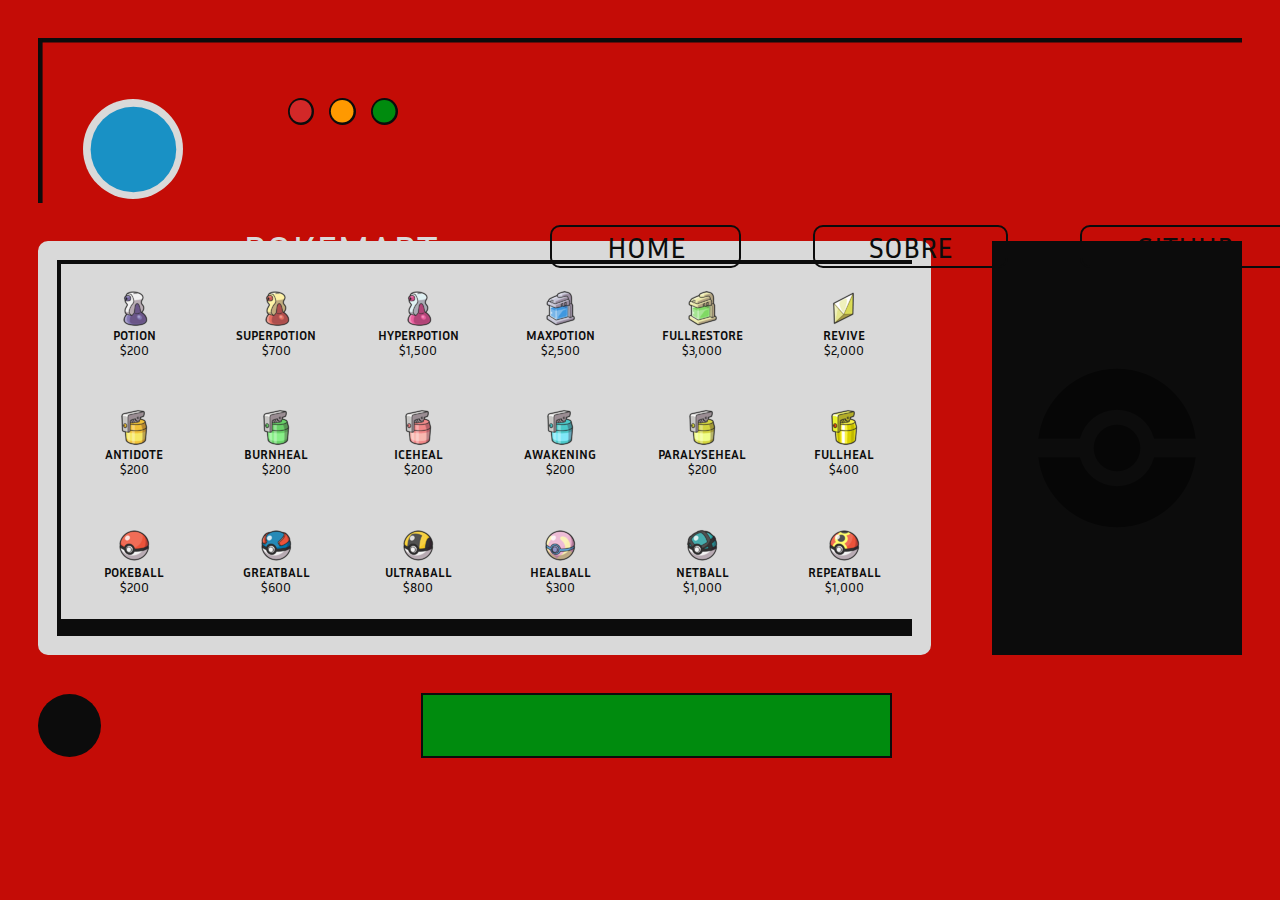
==== index.html @ ef693b1f "Add files via upload" ====
<!DOCTYPE html>
<html lang="pt-br">
<head>
    <meta charset="UTF-8">
    <meta http-equiv="X-UA-Compatible" content="IE=edge">
    <meta name="viewport" content="width=device-width, initial-scale=1.0">
    <title>PokeMart</title>
    <link rel="stylesheet" href="styles.css">
    <link rel="stylesheet" href="itens.css">
    <link rel="stylesheet" href="about.html">
</head>
<body class="corpo">
    <script src="pokebola.js"></script>
    <header>
        <section class="pokedex">
        <img class="pokedex__linha" src="assets/linha.svg">
        <div class="pokedex__bolinhas">
        <img class="pokedex__bola" src="assets/bola-azul.svg">
        <img class="pokedex__bolinha-vermelha" src="assets/bolinha-vermelha.svg">
        <img class="pokedex__bolinha-amarela" src="assets/bolinha-amarela.svg">
        <img class="pokedex__bolinha-verde" src="assets/bolinha-verde.svg">
        </div>
        </section>
        <section class="cabeca">
            <h1 class="titulo">POKEMART</h1>
            <div class="links">
            <a class="home" href="index.html">HOME</a>
            <a class="sobre" href="about.html">SOBRE</a>
            <a class="github" href="https://github.com/ismandrade">GITHUB</a>
            </div>
        </section>
    </header>
    <main class="principal">
        <section class="principal__sessao__1">
        <p class="item__1">
            <img src="assets/itens/potion.svg"><a class="item__link" href="index.html"><strong>POTION</strong><br>$200</a></p>
        <p class="item__2">
            <img src="assets/itens/super-potion.svg"><a class="item__link" href="index.html"><strong>SUPERPOTION</strong><br>$700</a></p>
            <p class="item__3">
                <img src="assets/itens/hyper-potion.svg"><a class="item__link" href="index.html"><strong>HYPERPOTION</strong><br>$1,500</a></p>
            <p class="item__4">
                <img src="assets/itens/max-potion.svg"><a class="item__link" href="index.html"><strong>MAXPOTION</strong><br>$2,500</a></p>
            <p class="item__5">
                <img src="assets/itens/full-restore.svg"><a class="item__link" href="index.html"><strong>FULLRESTORE</strong><br>$3,000</a></p>
            <p class="item__6">
                <img src="assets/itens/revive.svg"><a class="item__link" href="index.html"><strong>REVIVE</strong><br>$2,000</a></p>

            <p class="item__7">
                <img src="assets/itens/antidote.svg"><a class="item__link" href="index.html"><strong>ANTIDOTE</strong><br>$200</a></p>
            <p class="item__8">
                <img src="assets/itens/burnheal.svg"><a class="item__link" href="index.html"><strong>BURNHEAL</strong><br>$200</a></p>
                <p class="item__9">
                    <img src="assets/itens/iceheal.svg"><a class="item__link" href="index.html"><strong>ICEHEAL</strong><br>$200</a></p>
                <p class="item__10">
                    <img src="assets/itens/awakening.svg"><a class="item__link" href="index.html"><strong>AWAKENING</strong><br>$200</a></p>
                <p class="item__11">
                    <img src="assets/itens/paralyseheal.svg"><a class="item__link" href="index.html"><strong>PARALYSEHEAL</strong><br>$200</a></p>
                <p class="item__12">
                    <img src="assets/itens/fullheal.svg"><a class="item__link" href="index.html"><strong>FULLHEAL</strong><br>$400</a></p>

                <p class="item__13">
                    <img src="assets/itens/pokeball.svg"><a class="item__link" href="index.html"><strong>POKEBALL</strong><br>$200</a></p>
                <p class="item__14">
                    <img src="assets/itens/greatball.svg"><a class="item__link" href="index.html"><strong>GREATBALL</strong><br>$600</a></p>
                    <p class="item__15">
                        <img src="assets/itens/ultraball.svg"><a class="item__link" href="index.html"><strong>ULTRABALL</strong><br>$800</a></p>
                    <p class="item__16">
                        <img src="assets/itens/healball.svg"><a class="item__link" href="index.html"><strong>HEALBALL</strong><br>$300</a></p>
                    <p class="item__17">
                        <img src="assets/itens/netball.svg"><a class="item__link" href="index.html"><strong>NETBALL</strong><br>$1,000</a></p>
                    <p class="item__18">
                        <img src="assets/itens/repeatball.svg"><a class="item__link" href="index.html"><strong>REPEATBALL</strong><br>$1,000</a></p>
                        </section>
            <section class="principal__sessao__2">
            <img class="principal__sessao__2__bola" src="assets/pokebola.svg">
            </section>
    </main>
    <footer class="rodape">
        <img src="assets/bola-preta.svg">
        <img src="assets/visor.svg">
    </footer>
</body>
</html>
---- styles.css ----
@import url('https://fonts.googleapis.com/css2?family=Inria+Sans&display=swap');

:root {
    --cor-primaria: #D9D9D9;
    --cor-secundaria: #0C0C0C;
    --cor-terciaria: #D22828;
    --cor-quartenaria: #FF9900;
    --cor-quinaria: #1E9E1B;
    --background: #C40C06;

    --fonte-primaria: 'Inria Sans', sans-serif;
}

* {
    margin: 0;
    padding: 0;
}

.corpo {
    background-color: var(--background);
}

.pokedex {
    margin: 3%;
}

.pokedex__linha {
    display: flex;
    position: relative;
    z-index: 1;
    width: 100%;
}

.pokedex__bola {
    width: 85%;
}

.pokedex__bolinhas {
    display: flex;
    justify-content: flex-start;
    position: absolute; 
    z-index: 2;
    top: 1%;
    padding: 7% 3.5%;
    gap: 2%;
}

.pokedex__bolinha-vermelha {
    position: absolute;
    top: 32%;
    left: 120%;
    width: 13%;
}

.pokedex__bolinha-amarela {
    position: absolute;
    top: 32%;
    left: 140%;
    width: 13%;
}

.pokedex__bolinha-verde {
    position: absolute;
    top: 32%;
    left: 160%;
    width: 13%;
}

.titulo {
    position: absolute;
    top: 25%;
    left: 19%;
    font-family: var(--fonte-primaria);
    font-weight: 400;
    font-size: 2.5rem;
    color: var(--cor-primaria);
}

.links {
    display: flex;
    position: absolute;
    top: 25%;
    left: 43%;
    gap: 26.5%;
    font-family: var(--fonte-primaria);
    font-weight: 400;
    font-size: 1.79rem;
    color: var(--cor-secundaria);
}

.home {
    z-index: 3;
    border: 2px solid var(--cor-secundaria);
    border-radius: 10px;
    padding: 1% 20%;
    text-decoration: none;
    color: var(--cor-secundaria);
}

.home:hover{
    background-color: var(--cor-terciaria);
}

.sobre {
    z-index: 3;
    border: 2px solid var(--cor-secundaria);
    border-radius: 10px;
    padding: 1% 20%;
    text-decoration: none;
    color: var(--cor-secundaria);
}

.sobre:hover {
    background-color: var(--cor-quartenaria);
}

.github {
    z-index: 3;
    border: 2px solid var(--cor-secundaria);
    border-radius: 10px;
    padding: 1% 20%;
    text-decoration: none;
    color: var(--cor-secundaria);
}

.github:hover {
    background-color: var(--cor-quinaria);
}

.principal {
    display: flex;
    position: relative;
    justify-content: center;
    gap: 5%;
    margin: 3%;
    height: 100%;
}

.principal__sessao__1 {
    position: relative;
    z-index: 1;
    border: 19px solid var(--cor-primaria);
    background-color: var(--cor-secundaria);
    border-radius: 10px;
    width: 100%;
}

.principal__sessao__2 {
    position: relative;
    z-index: 1;
    border: 1% solid var(--cor-secundaria);
    background-color: var(--cor-secundaria);
    width: 25%;
    padding: 6.8% 0% 6.8% 0%;
    height: auto;
}

.principal__sessao__2__bola {
    display: flex;
    justify-content: center;
    align-items: center;
  }

.rodape {
    display: flex;
    gap: 25%;
    margin: 3%;
    width: 100%;
}

.principal__sessao__1__about {
    border: 19px solid var(--cor-primaria);
    width: 90%;
    background-color: var(--cor-secundaria);
    border-radius: 10px;
    color: var(--cor-primaria);
}

.about__titulo {
    position: absolute;
    z-index: 2;
    margin-top: 2.2%;
    margin-right: 30%;
    padding: 0% 5%;
    color: var(--cor-primaria);
    font-family: var(--fonte-primaria);
    font-weight: 400;
    font-size: 1.79rem;
    text-align: center;
}

.about__texto {
    position: absolute;
    z-index: 3;
    color: var(--cor-primaria);
    font-family: var(--fonte-primaria);
    font-weight: 400;
    font-size: 1.3rem;
    text-align: justify;
    padding: 7% 7% 0% 7%;
    margin-right: 30%;
}

.slogan {
    position: absolute;
    z-index: 2;
    color: var(--cor-primaria);
    font-family: var(--fonte-primaria);
    font-weight: 400;
    font-size: 1.40rem;
    text-align: center;
    padding: 25.5% 5% 0% 5%;
    margin-right: 30%;
}
---- itens.css ----
:root {
    --cor-primaria: #D9D9D9;
    --cor-secundaria: #0C0C0C;
    --cor-terciaria: #D22828;
    --cor-quartenaria: #FF9900;
    --cor-quinaria: #1E9E1B;
    --background: #C40C06;

    --margem-esquerda-1: 0.46%;
    --margem-esquerda-2: 17.07%;
    --margem-esquerda-3: 33.68%;
    --margem-esquerda-4: 50.29%;
    --margem-esquerda-5: 66.9%;
    --margem-esquerda-6: 83.51%;

    --margem-top-1: 0.5%;
    --margem-top-2: 14.35%;
    --margem-top-3: 28.2%;

    --fonte-primaria: 'Inria Sans', sans-serif;
    --tamanho-um: 1.45rem 4.15rem;
    --tamanho-dois: 0.68rem;
}

.item__1 {
    display: flex;
    flex-direction: column;
    position: absolute;
    justify-content: center;
    align-items: center;
    z-index: 2;
    border: 1px solid var(--cor-primaria);
    background-color: var(--cor-primaria);
    margin-top: var(--margem-top-1);
    margin-left: var(--margem-esquerda-1);
    padding: var(--tamanho-um);
    width: var(--tamanho-dois);
}

.item__2 {
    display: flex;
    flex-direction: column;
    position: absolute;
    justify-content: center;
    align-items: center;
    z-index: 2;
    border: 1px solid var(--cor-primaria);
    background-color: var(--cor-primaria);
    margin-top: var(--margem-top-1);
    margin-left: var(--margem-esquerda-2);
    padding: var(--tamanho-um);
    width: var(--tamanho-dois);
}

.item__3 {
    display: flex;
    flex-direction: column;
    position: absolute;
    justify-content: center;
    align-items: center;
    z-index: 2;
    border: 1px solid var(--cor-primaria);
    background-color: var(--cor-primaria);
    margin-top: var(--margem-top-1);
    margin-left: var(--margem-esquerda-3);
    padding: var(--tamanho-um);
    width: var(--tamanho-dois);
}

.item__4 {
    display: flex;
    flex-direction: column;
    position: absolute;
    justify-content: center;
    align-items: center;
    z-index: 2;
    border: 1px solid var(--cor-primaria);
    background-color: var(--cor-primaria);
    margin-top: var(--margem-top-1);
    margin-left: var(--margem-esquerda-4);
    padding: var(--tamanho-um);
    width: var(--tamanho-dois);
}

.item__5 {
    display: flex;
    flex-direction: column;
    position: absolute;
    justify-content: center;
    align-items: center;
    z-index: 2;
    border: 1px solid var(--cor-primaria);
    background-color: var(--cor-primaria);
    margin-top: var(--margem-top-1);
    margin-left: var(--margem-esquerda-5);
    padding: var(--tamanho-um);
    width: var(--tamanho-dois);
}

.item__6 {
    display: flex;
    flex-direction: column;
    position: absolute;
    justify-content: center;
    align-items: center;
    z-index: 2;
    border: 1px solid var(--cor-primaria);
    background-color: var(--cor-primaria);
    margin-top: var(--margem-top-1);
    margin-left: var(--margem-esquerda-6);
    padding: var(--tamanho-um);
    width: var(--tamanho-dois);
}

.item__7 {
    display: flex;
    flex-direction: column;
    position: absolute;
    justify-content: center;
    align-items: center;
    z-index: 2;
    border: 1px solid var(--cor-primaria);
    background-color: var(--cor-primaria);
    margin-top: var(--margem-top-2);
    margin-left: var(--margem-esquerda-1);
    padding: var(--tamanho-um);
    width: var(--tamanho-dois);
}

.item__8 {
    display: flex;
    flex-direction: column;
    position: absolute;
    justify-content: center;
    align-items: center;
    z-index: 2;
    border: 1px solid var(--cor-primaria);
    background-color: var(--cor-primaria);
    margin-top: var(--margem-top-2);
    margin-left: var(--margem-esquerda-2);
    padding: var(--tamanho-um);
    width: var(--tamanho-dois);
}

.item__9 {
    display: flex;
    flex-direction: column;
    position: absolute;
    justify-content: center;
    align-items: center;
    z-index: 2;
    border: 1px solid var(--cor-primaria);
    background-color: var(--cor-primaria);
    margin-top: var(--margem-top-2);
    margin-left: var(--margem-esquerda-3);
    padding: var(--tamanho-um);
    width: var(--tamanho-dois);
}

.item__10 {
    display: flex;
    flex-direction: column;
    position: absolute;
    justify-content: center;
    align-items: center;
    z-index: 2;
    border: 1px solid var(--cor-primaria);
    background-color: var(--cor-primaria);
    margin-top: var(--margem-top-2);
    margin-left: var(--margem-esquerda-4);
    padding: var(--tamanho-um);
    width: var(--tamanho-dois);
}

.item__11 {
    display: flex;
    flex-direction: column;
    position: absolute;
    justify-content: center;
    align-items: center;
    z-index: 2;
    border: 1px solid var(--cor-primaria);
    background-color: var(--cor-primaria);
    margin-top: var(--margem-top-2);
    margin-left: var(--margem-esquerda-5);
    padding: var(--tamanho-um);
    width: var(--tamanho-dois);
}

.item__12 {
    display: flex;
    flex-direction: column;
    position: absolute;
    justify-content: center;
    align-items: center;
    z-index: 2;
    border: 1px solid var(--cor-primaria);
    background-color: var(--cor-primaria);
    margin-top: var(--margem-top-2);
    margin-left: var(--margem-esquerda-6);
    padding: var(--tamanho-um);
    width: var(--tamanho-dois);
}

.item__13 {
    display: flex;
    flex-direction: column;
    position: absolute;
    justify-content: center;
    align-items: center;
    z-index: 2;
    border: 1px solid var(--cor-primaria);
    background-color: var(--cor-primaria);
    margin-top: var(--margem-top-3);
    margin-left: var(--margem-esquerda-1);
    padding: var(--tamanho-um);
    width: var(--tamanho-dois);
}

.item__14 {
    display: flex;
    flex-direction: column;
    position: absolute;
    justify-content: center;
    align-items: center;
    z-index: 2;
    border: 1px solid var(--cor-primaria);
    background-color: var(--cor-primaria);
    margin-top: var(--margem-top-3);
    margin-left: var(--margem-esquerda-2);
    padding: var(--tamanho-um);
    width: var(--tamanho-dois);
}

.item__15 {
    display: flex;
    flex-direction: column;
    position: absolute;
    justify-content: center;
    align-items: center;
    z-index: 2;
    border: 1px solid var(--cor-primaria);
    background-color: var(--cor-primaria);
    margin-top: var(--margem-top-3);
    margin-left: var(--margem-esquerda-3);
    padding: var(--tamanho-um);
    width: var(--tamanho-dois);
}

.item__16 {
    display: flex;
    flex-direction: column;
    position: absolute;
    justify-content: center;
    align-items: center;
    z-index: 2;
    border: 1px solid var(--cor-primaria);
    background-color: var(--cor-primaria);
    margin-top: var(--margem-top-3);
    margin-left: var(--margem-esquerda-4);
    padding: var(--tamanho-um);
    width: var(--tamanho-dois);
}

.item__17 {
    display: flex;
    flex-direction: column;
    position: absolute;
    justify-content: center;
    align-items: center;
    z-index: 2;
    border: 1px solid var(--cor-primaria);
    background-color: var(--cor-primaria);
    margin-top: var(--margem-top-3);
    margin-left: var(--margem-esquerda-5);
    padding: var(--tamanho-um);
    width: var(--tamanho-dois);
}

.item__18 {
    display: flex;
    flex-direction: column;
    position: absolute;
    justify-content: center;
    align-items: center;
    z-index: 2;
    border: 1px solid var(--cor-primaria);
    background-color: var(--cor-primaria);
    margin-top: var(--margem-top-3);
    margin-left: var(--margem-esquerda-6);
    padding: var(--tamanho-um);
    width: var(--tamanho-dois);
}

.item__link {
    text-decoration: none;
    color: var(--cor-secundaria);
    font-family: var(--fonte-primaria);
    text-align: center;
    font-weight: 400;
    font-size: 0.8rem;
}

.item__1:hover {
    border: 1px solid var(--cor-quinaria);
    background-color: var(--cor-quinaria);
}

.item__1:hover {
    border: 1px solid var(--cor-quinaria);
    background-color: var(--cor-quinaria);
}

.item__2:hover {
    border: 1px solid var(--cor-quinaria);
    background-color: var(--cor-quinaria);
}

.item__3:hover {
    border: 1px solid var(--cor-quinaria);
    background-color: var(--cor-quinaria);
}

.item__4:hover {
    border: 1px solid var(--cor-quinaria);
    background-color: var(--cor-quinaria);
}

.item__5:hover {
    border: 1px solid var(--cor-quinaria);
    background-color: var(--cor-quinaria);
}

.item__6:hover {
    border: 1px solid var(--cor-quinaria);
    background-color: var(--cor-quinaria);
}

.item__7:hover {
    border: 1px solid var(--cor-quinaria);
    background-color: var(--cor-quinaria);
}

.item__8:hover {
    border: 1px solid var(--cor-quinaria);
    background-color: var(--cor-quinaria);
}

.item__9:hover {
    border: 1px solid var(--cor-quinaria);
    background-color: var(--cor-quinaria);
}

.item__10:hover {
    border: 1px solid var(--cor-quinaria);
    background-color: var(--cor-quinaria);
}

.item__11:hover {
    border: 1px solid var(--cor-quinaria);
    background-color: var(--cor-quinaria);
}

.item__12:hover {
    border: 1px solid var(--cor-quinaria);
    background-color: var(--cor-quinaria);
}

.item__13:hover {
    border: 1px solid var(--cor-quinaria);
    background-color: var(--cor-quinaria);
}
.item__14:hover {
    border: 1px solid var(--cor-quinaria);
    background-color: var(--cor-quinaria);
}

.item__15:hover {
    border: 1px solid var(--cor-quinaria);
    background-color: var(--cor-quinaria);
}

.item__16:hover {
    border: 1px solid var(--cor-quinaria);
    background-color: var(--cor-quinaria);
}

.item__17:hover {
    border: 1px solid var(--cor-quinaria);
    background-color: var(--cor-quinaria);
}
.item__18:hover {
    border: 1px solid var(--cor-quinaria);
    background-color: var(--cor-quinaria);
}
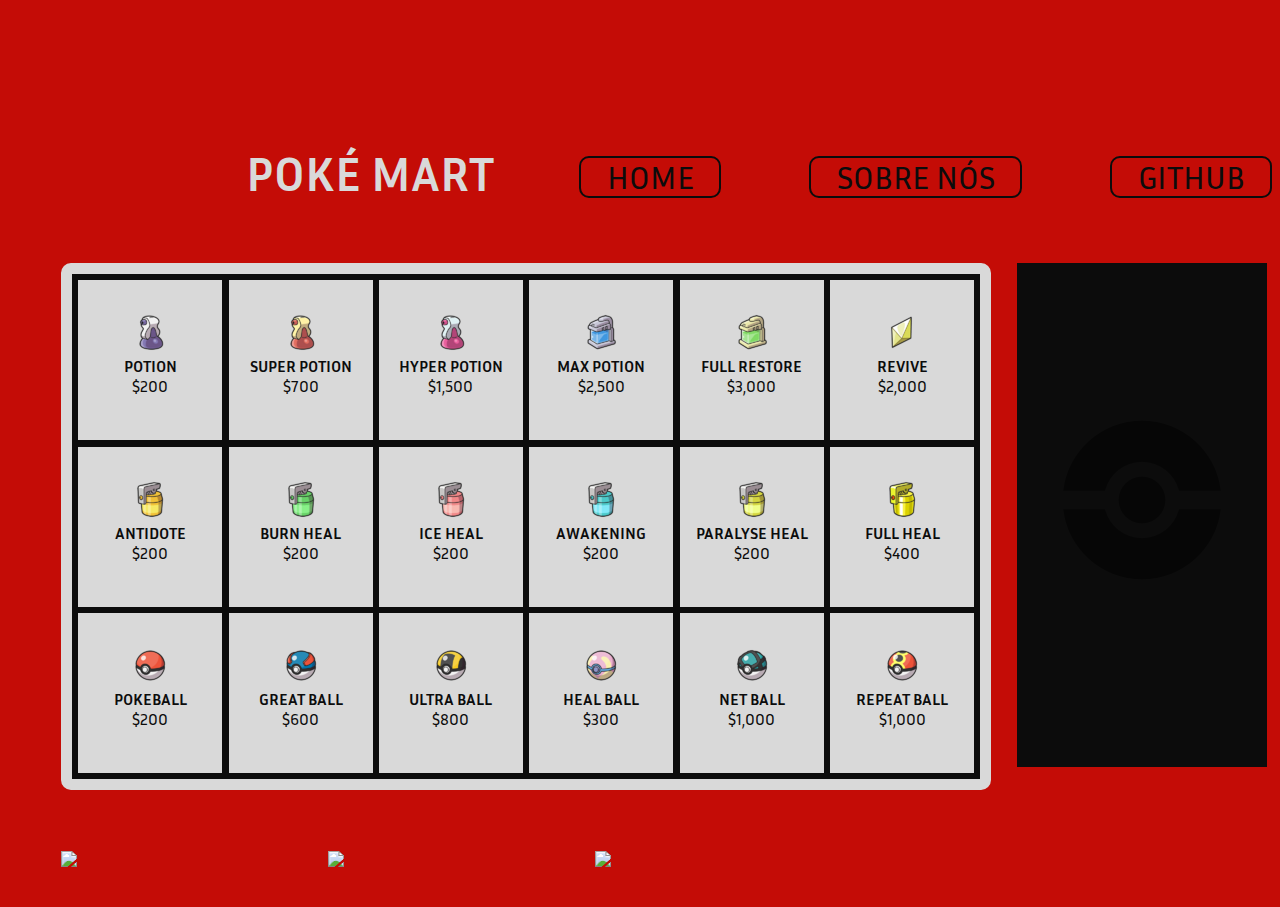
==== commit 97f9f0a1: "Atualização do código" ====
--- a/index.html
+++ b/index.html
@@ -1,83 +1,81 @@
 <!DOCTYPE html>
-<html lang="pt-br">
+<html lang="en">
 <head>
     <meta charset="UTF-8">
-    <meta http-equiv="X-UA-Compatible" content="IE=edge">
     <meta name="viewport" content="width=device-width, initial-scale=1.0">
     <title>PokeMart</title>
     <link rel="stylesheet" href="styles.css">
     <link rel="stylesheet" href="itens.css">
-    <link rel="stylesheet" href="about.html">
+    <script hrel="about.html"></script>
 </head>
-<body class="corpo">
-    <script src="pokebola.js"></script>
-    <header>
-        <section class="pokedex">
-        <img class="pokedex__linha" src="assets/linha.svg">
-        <div class="pokedex__bolinhas">
-        <img class="pokedex__bola" src="assets/bola-azul.svg">
-        <img class="pokedex__bolinha-vermelha" src="assets/bolinha-vermelha.svg">
-        <img class="pokedex__bolinha-amarela" src="assets/bolinha-amarela.svg">
-        <img class="pokedex__bolinha-verde" src="assets/bolinha-verde.svg">
+<body>
+    <header class="pokedex__header">
+        <h1 class="pokedex__header__titulo">POKÉ MART</h1>
+        <div class="pokedex__header__links">
+        <a class="pokedex__header__links__link link__um" href="index.html">HOME</a>
+        <a class="pokedex__header__links__link link__dois" href="about.html">SOBRE NÓS</a>
+        <a class="pokedex__header__links__link link__tres" href="https://github.com/ismandrade">GITHUB</a>
         </div>
-        </section>
-        <section class="cabeca">
-            <h1 class="titulo">POKEMART</h1>
-            <div class="links">
-            <a class="home" href="index.html">HOME</a>
-            <a class="sobre" href="about.html">SOBRE</a>
-            <a class="github" href="https://github.com/ismandrade">GITHUB</a>
+    </header>
+    <main class="principal">
+        <section class="principal__visor">
+            <section class="principal__visor__itens">
+                <div class="principal__visor__itens__um">
+                    <p class="item">
+                    <img src="assets/itens/potion.svg"><a class="item__link" href="index.html"><br><strong>POTION</strong><br>$200</a></p>
+                    <p class="item">
+                    <img src="assets/itens/super-potion.svg"><a class="item__link" href="index.html"><br><strong>SUPER POTION</strong><br>$700</a></p>
+                    <p class="item">
+                    <img src="assets/itens/hyper-potion.svg"><a class="item__link" href="index.html"><br><strong>HYPER POTION</strong><br>$1,500</a></p>
+                    <p class="item">
+                    <img src="assets/itens/max-potion.svg"><a class="item__link" href="index.html"><br><strong>MAX POTION</strong><br>$2,500</a></p>
+                    <p class="item">
+                    <img src="assets/itens/full-restore.svg"><a class="item__link" href="index.html"><br><strong>FULL RESTORE</strong><br>$3,000</a></p>
+                    <p class="item">
+                    <img src="assets/itens/revive.svg"><a class="item__link" href="index.html"><br><strong>REVIVE</strong><br>$2,000</a></p>
+                    </div>
+                        
+                    <div class="principal__visor__itens__dois">
+                    <p class="item">
+                    <img src="assets/itens/antidote.svg"><a class="item__link" href="index.html"><br><strong>ANTIDOTE</strong><br>$200</a></p>
+                    <p class="item">
+                    <img src="assets/itens/burnheal.svg"><a class="item__link" href="index.html"><br><strong>BURN HEAL</strong><br>$200</a></p>
+                    <p class="item">
+                    <img src="assets/itens/iceheal.svg"><a class="item__link" href="index.html"><br><strong>ICE HEAL</strong><br>$200</a></p>
+                    <p class="item">
+                    <img src="assets/itens/awakening.svg"><a class="item__link" href="index.html"><br><strong>AWAKENING</strong><br>$200</a></p>
+                    <p class="item">
+                    <img src="assets/itens/paralyseheal.svg"><a class="item__link" href="index.html"><br><strong>PARALYSE HEAL</strong><br>$200</a></p>
+                    <p class="item">
+                    <img src="assets/itens/fullheal.svg"><a class="item__link" href="index.html"><br><strong>FULL HEAL</strong><br>$400</a></p>
+                    </div>
+                            
+                    <div class="principal__visor__itens__tres">
+                    <p class="item">
+                    <img src="assets/itens/pokeball.svg"><a class="item__link" href="index.html"><br><strong>POKEBALL</strong><br>$200</a></p>
+                    <p class="item">
+                    <img src="assets/itens/greatball.svg"><a class="item__link" href="index.html"><br><strong>GREAT BALL</strong><br>$600</a></p>
+                    <p class="item">
+                    <img src="assets/itens/ultraball.svg"><a class="item__link" href="index.html"><br><strong>ULTRA BALL</strong><br>$800</a></p>
+                    <p class="item">
+                    <img src="assets/itens/healball.svg"><a class="item__link" href="index.html"><br><strong>HEAL BALL</strong><br>$300</a></p>
+                    <p class="item">
+                    <img src="assets/itens/netball.svg"><a class="item__link" href="index.html"><br><strong>NET BALL</strong><br>$1,000</a></p>
+                    <p class="item">
+                    <img src="assets/itens/repeatball.svg"><a class="item__link" href="index.html"><br><strong>REPEAT BALL</strong><br>$1,000</a></p>
+                            </div>
+                        </section>
+                               
             </div>
         </section>
-    </header>
-    <main class="principal">
-        <section class="principal__sessao__1">
-        <p class="item__1">
-            <img src="assets/itens/potion.svg"><a class="item__link" href="index.html"><strong>POTION</strong><br>$200</a></p>
-        <p class="item__2">
-            <img src="assets/itens/super-potion.svg"><a class="item__link" href="index.html"><strong>SUPERPOTION</strong><br>$700</a></p>
-            <p class="item__3">
-                <img src="assets/itens/hyper-potion.svg"><a class="item__link" href="index.html"><strong>HYPERPOTION</strong><br>$1,500</a></p>
-            <p class="item__4">
-                <img src="assets/itens/max-potion.svg"><a class="item__link" href="index.html"><strong>MAXPOTION</strong><br>$2,500</a></p>
-            <p class="item__5">
-                <img src="assets/itens/full-restore.svg"><a class="item__link" href="index.html"><strong>FULLRESTORE</strong><br>$3,000</a></p>
-            <p class="item__6">
-                <img src="assets/itens/revive.svg"><a class="item__link" href="index.html"><strong>REVIVE</strong><br>$2,000</a></p>
-
-            <p class="item__7">
-                <img src="assets/itens/antidote.svg"><a class="item__link" href="index.html"><strong>ANTIDOTE</strong><br>$200</a></p>
-            <p class="item__8">
-                <img src="assets/itens/burnheal.svg"><a class="item__link" href="index.html"><strong>BURNHEAL</strong><br>$200</a></p>
-                <p class="item__9">
-                    <img src="assets/itens/iceheal.svg"><a class="item__link" href="index.html"><strong>ICEHEAL</strong><br>$200</a></p>
-                <p class="item__10">
-                    <img src="assets/itens/awakening.svg"><a class="item__link" href="index.html"><strong>AWAKENING</strong><br>$200</a></p>
-                <p class="item__11">
-                    <img src="assets/itens/paralyseheal.svg"><a class="item__link" href="index.html"><strong>PARALYSEHEAL</strong><br>$200</a></p>
-                <p class="item__12">
-                    <img src="assets/itens/fullheal.svg"><a class="item__link" href="index.html"><strong>FULLHEAL</strong><br>$400</a></p>
-
-                <p class="item__13">
-                    <img src="assets/itens/pokeball.svg"><a class="item__link" href="index.html"><strong>POKEBALL</strong><br>$200</a></p>
-                <p class="item__14">
-                    <img src="assets/itens/greatball.svg"><a class="item__link" href="index.html"><strong>GREATBALL</strong><br>$600</a></p>
-                    <p class="item__15">
-                        <img src="assets/itens/ultraball.svg"><a class="item__link" href="index.html"><strong>ULTRABALL</strong><br>$800</a></p>
-                    <p class="item__16">
-                        <img src="assets/itens/healball.svg"><a class="item__link" href="index.html"><strong>HEALBALL</strong><br>$300</a></p>
-                    <p class="item__17">
-                        <img src="assets/itens/netball.svg"><a class="item__link" href="index.html"><strong>NETBALL</strong><br>$1,000</a></p>
-                    <p class="item__18">
-                        <img src="assets/itens/repeatball.svg"><a class="item__link" href="index.html"><strong>REPEATBALL</strong><br>$1,000</a></p>
-                        </section>
-            <section class="principal__sessao__2">
-            <img class="principal__sessao__2__bola" src="assets/pokebola.svg">
-            </section>
+        <section class="principal__pokebola">
+            <img class="principal__pokebola__imagem" src="assets/pokebola.svg">
+        </section>
     </main>
-    <footer class="rodape">
-        <img src="assets/bola-preta.svg">
-        <img src="assets/visor.svg">
+    <footer>
+        <img class="pokedex__footer__imagem" src="assets/bolinha.svg">
+        <img class="pokedex__footer__imagem" src="assets/retangulo.svg">
+        <img class="pokedex__footer__imagem" src="assets/botao.svg">
     </footer>
 </body>
 </html>--- a/styles.css
+++ b/styles.css
@@ -16,199 +16,95 @@
     padding: 0;
 }
 
-.corpo {
+
+body {
+
     background-color: var(--background);
-}
-
-.pokedex {
-    margin: 3%;
-}
-
-.pokedex__linha {
-    display: flex;
-    position: relative;
-    z-index: 1;
-    width: 100%;
-}
-
-.pokedex__bola {
-    width: 85%;
-}
-
-.pokedex__bolinhas {
-    display: flex;
-    justify-content: flex-start;
-    position: absolute; 
-    z-index: 2;
-    top: 1%;
-    padding: 7% 3.5%;
-    gap: 2%;
-}
-
-.pokedex__bolinha-vermelha {
-    position: absolute;
-    top: 32%;
-    left: 120%;
-    width: 13%;
-}
-
-.pokedex__bolinha-amarela {
-    position: absolute;
-    top: 32%;
-    left: 140%;
-    width: 13%;
-}
-
-.pokedex__bolinha-verde {
-    position: absolute;
-    top: 32%;
-    left: 160%;
-    width: 13%;
-}
-
-.titulo {
-    position: absolute;
-    top: 25%;
-    left: 19%;
+    background-image: url(assets/pokedex-header.png);
+    background-repeat: no-repeat;
     font-family: var(--fonte-primaria);
-    font-weight: 400;
-    font-size: 2.5rem;
+    font-size: 1rem;
     color: var(--cor-primaria);
 }
 
-.links {
+.pokedex__header {
     display: flex;
-    position: absolute;
-    top: 25%;
-    left: 43%;
-    gap: 26.5%;
-    font-family: var(--fonte-primaria);
-    font-weight: 400;
-    font-size: 1.79rem;
-    color: var(--cor-secundaria);
 }
 
-.home {
-    z-index: 3;
-    border: 2px solid var(--cor-secundaria);
-    border-radius: 10px;
-    padding: 1% 20%;
+.pokedex__header__titulo {
+    font-size: 3rem;
+    color: var(--cor-primaria);
+    margin-left: 15.4rem;
+    margin-top: 9rem;
+}
+
+.pokedex__header__links {
+    text-align: right;
+    margin: 9.9rem 0 0 0;
+}
+
+.pokedex__header__links__link {
+    padding: 0 1.6rem;
+    text-decoration: none;
+    font-size: 2rem;
     text-decoration: none;
     color: var(--cor-secundaria);
+    border: 0.18rem solid var(--cor-secundaria);
+    border-radius: 0.62rem;
+    margin-left: 5.3rem;
 }
 
-.home:hover{
+.link__um:hover {
     background-color: var(--cor-terciaria);
 }
 
-.sobre {
-    z-index: 3;
-    border: 2px solid var(--cor-secundaria);
-    border-radius: 10px;
-    padding: 1% 20%;
-    text-decoration: none;
-    color: var(--cor-secundaria);
-}
-
-.sobre:hover {
+.link__dois:hover {
     background-color: var(--cor-quartenaria);
 }
 
-.github {
-    z-index: 3;
-    border: 2px solid var(--cor-secundaria);
-    border-radius: 10px;
-    padding: 1% 20%;
-    text-decoration: none;
-    color: var(--cor-secundaria);
-}
-
-.github:hover {
+.link__tres:hover {
     background-color: var(--cor-quinaria);
 }
 
 .principal {
     display: flex;
     position: relative;
-    justify-content: center;
-    gap: 5%;
-    margin: 3%;
-    height: 100%;
+    margin: 3.8rem;
 }
 
-.principal__sessao__1 {
-    position: relative;
-    z-index: 1;
-    border: 19px solid var(--cor-primaria);
+.principal__pokebola {
     background-color: var(--cor-secundaria);
-    border-radius: 10px;
-    width: 100%;
+    height: 31.5rem;
+    margin-left: 1.6rem;
 }
 
-.principal__sessao__2 {
-    position: relative;
-    z-index: 1;
-    border: 1% solid var(--cor-secundaria);
-    background-color: var(--cor-secundaria);
-    width: 25%;
-    padding: 6.8% 0% 6.8% 0%;
-    height: auto;
+.principal__pokebola__imagem {
+    margin: 7rem 0;
 }
 
-.principal__sessao__2__bola {
+footer {
     display: flex;
-    justify-content: center;
-    align-items: center;
-  }
-
-.rodape {
-    display: flex;
-    gap: 25%;
-    margin: 3%;
-    width: 100%;
+    margin: 3.8rem 0 2.5rem 0;
 }
 
-.principal__sessao__1__about {
-    border: 19px solid var(--cor-primaria);
-    width: 90%;
-    background-color: var(--cor-secundaria);
-    border-radius: 10px;
-    color: var(--cor-primaria);
+.pokedex__footer__imagem {
+    margin-left: 3.8rem;
+    margin-right: 11.9rem;
 }
 
 .about__titulo {
-    position: absolute;
-    z-index: 2;
-    margin-top: 2.2%;
-    margin-right: 30%;
-    padding: 0% 5%;
-    color: var(--cor-primaria);
-    font-family: var(--fonte-primaria);
-    font-weight: 400;
-    font-size: 1.79rem;
+    font-size: 2rem;
+    padding-top: 2rem;
     text-align: center;
 }
 
 .about__texto {
-    position: absolute;
-    z-index: 3;
-    color: var(--cor-primaria);
-    font-family: var(--fonte-primaria);
-    font-weight: 400;
-    font-size: 1.3rem;
+    font-size: 1.56rem;
     text-align: justify;
-    padding: 7% 7% 0% 7%;
-    margin-right: 30%;
+    margin: 2.5rem;
 }
 
-.slogan {
-    position: absolute;
-    z-index: 2;
-    color: var(--cor-primaria);
-    font-family: var(--fonte-primaria);
-    font-weight: 400;
-    font-size: 1.40rem;
+.about__frase {
+    font-size: 1.7rem;
     text-align: center;
-    padding: 25.5% 5% 0% 5%;
-    margin-right: 30%;
 }--- a/itens.css
+++ b/itens.css
@@ -1,3 +1,5 @@
+@import url('https://fonts.googleapis.com/css2?family=Inria+Sans&display=swap');
+
 :root {
     --cor-primaria: #D9D9D9;
     --cor-secundaria: #0C0C0C;
@@ -6,390 +8,54 @@
     --cor-quinaria: #1E9E1B;
     --background: #C40C06;
 
-    --margem-esquerda-1: 0.46%;
-    --margem-esquerda-2: 17.07%;
-    --margem-esquerda-3: 33.68%;
-    --margem-esquerda-4: 50.29%;
-    --margem-esquerda-5: 66.9%;
-    --margem-esquerda-6: 83.51%;
-
-    --margem-top-1: 0.5%;
-    --margem-top-2: 14.35%;
-    --margem-top-3: 28.2%;
-
     --fonte-primaria: 'Inria Sans', sans-serif;
-    --tamanho-um: 1.45rem 4.15rem;
-    --tamanho-dois: 0.68rem;
 }
 
-.item__1 {
+.principal__visor {
     display: flex;
-    flex-direction: column;
-    position: absolute;
-    justify-content: center;
-    align-items: center;
-    z-index: 2;
-    border: 1px solid var(--cor-primaria);
-    background-color: var(--cor-primaria);
-    margin-top: var(--margem-top-1);
-    margin-left: var(--margem-esquerda-1);
-    padding: var(--tamanho-um);
-    width: var(--tamanho-dois);
+    justify-content: space-around;
+    background-color: var(--cor-secundaria);
+    width: 57rem;
+    border: 0.7rem solid var(--cor-primaria);
+    border-radius: 0.62rem;
 }
 
-.item__2 {
-    display: flex;
-    flex-direction: column;
-    position: absolute;
-    justify-content: center;
-    align-items: center;
-    z-index: 2;
-    border: 1px solid var(--cor-primaria);
-    background-color: var(--cor-primaria);
-    margin-top: var(--margem-top-1);
-    margin-left: var(--margem-esquerda-2);
-    padding: var(--tamanho-um);
-    width: var(--tamanho-dois);
+.principal__visor__itens {
+    margin: 0.2rem;
 }
 
-.item__3 {
+.principal__visor__itens__um {
     display: flex;
-    flex-direction: column;
-    position: absolute;
-    justify-content: center;
-    align-items: center;
-    z-index: 2;
-    border: 1px solid var(--cor-primaria);
-    background-color: var(--cor-primaria);
-    margin-top: var(--margem-top-1);
-    margin-left: var(--margem-esquerda-3);
-    padding: var(--tamanho-um);
-    width: var(--tamanho-dois);
+    text-align: center;
 }
 
-.item__4 {
+.principal__visor__itens__dois {
     display: flex;
-    flex-direction: column;
-    position: absolute;
-    justify-content: center;
-    align-items: center;
-    z-index: 2;
-    border: 1px solid var(--cor-primaria);
-    background-color: var(--cor-primaria);
-    margin-top: var(--margem-top-1);
-    margin-left: var(--margem-esquerda-4);
-    padding: var(--tamanho-um);
-    width: var(--tamanho-dois);
+    text-align: center;
 }
 
-.item__5 {
+.principal__visor__itens__tres {
     display: flex;
-    flex-direction: column;
-    position: absolute;
-    justify-content: center;
-    align-items: center;
-    z-index: 2;
-    border: 1px solid var(--cor-primaria);
-    background-color: var(--cor-primaria);
-    margin-top: var(--margem-top-1);
-    margin-left: var(--margem-esquerda-5);
-    padding: var(--tamanho-um);
-    width: var(--tamanho-dois);
-}
-
-.item__6 {
-    display: flex;
-    flex-direction: column;
-    position: absolute;
-    justify-content: center;
-    align-items: center;
-    z-index: 2;
-    border: 1px solid var(--cor-primaria);
-    background-color: var(--cor-primaria);
-    margin-top: var(--margem-top-1);
-    margin-left: var(--margem-esquerda-6);
-    padding: var(--tamanho-um);
-    width: var(--tamanho-dois);
-}
-
-.item__7 {
-    display: flex;
-    flex-direction: column;
-    position: absolute;
-    justify-content: center;
-    align-items: center;
-    z-index: 2;
-    border: 1px solid var(--cor-primaria);
-    background-color: var(--cor-primaria);
-    margin-top: var(--margem-top-2);
-    margin-left: var(--margem-esquerda-1);
-    padding: var(--tamanho-um);
-    width: var(--tamanho-dois);
-}
-
-.item__8 {
-    display: flex;
-    flex-direction: column;
-    position: absolute;
-    justify-content: center;
-    align-items: center;
-    z-index: 2;
-    border: 1px solid var(--cor-primaria);
-    background-color: var(--cor-primaria);
-    margin-top: var(--margem-top-2);
-    margin-left: var(--margem-esquerda-2);
-    padding: var(--tamanho-um);
-    width: var(--tamanho-dois);
-}
-
-.item__9 {
-    display: flex;
-    flex-direction: column;
-    position: absolute;
-    justify-content: center;
-    align-items: center;
-    z-index: 2;
-    border: 1px solid var(--cor-primaria);
-    background-color: var(--cor-primaria);
-    margin-top: var(--margem-top-2);
-    margin-left: var(--margem-esquerda-3);
-    padding: var(--tamanho-um);
-    width: var(--tamanho-dois);
-}
-
-.item__10 {
-    display: flex;
-    flex-direction: column;
-    position: absolute;
-    justify-content: center;
-    align-items: center;
-    z-index: 2;
-    border: 1px solid var(--cor-primaria);
-    background-color: var(--cor-primaria);
-    margin-top: var(--margem-top-2);
-    margin-left: var(--margem-esquerda-4);
-    padding: var(--tamanho-um);
-    width: var(--tamanho-dois);
-}
-
-.item__11 {
-    display: flex;
-    flex-direction: column;
-    position: absolute;
-    justify-content: center;
-    align-items: center;
-    z-index: 2;
-    border: 1px solid var(--cor-primaria);
-    background-color: var(--cor-primaria);
-    margin-top: var(--margem-top-2);
-    margin-left: var(--margem-esquerda-5);
-    padding: var(--tamanho-um);
-    width: var(--tamanho-dois);
-}
-
-.item__12 {
-    display: flex;
-    flex-direction: column;
-    position: absolute;
-    justify-content: center;
-    align-items: center;
-    z-index: 2;
-    border: 1px solid var(--cor-primaria);
-    background-color: var(--cor-primaria);
-    margin-top: var(--margem-top-2);
-    margin-left: var(--margem-esquerda-6);
-    padding: var(--tamanho-um);
-    width: var(--tamanho-dois);
-}
-
-.item__13 {
-    display: flex;
-    flex-direction: column;
-    position: absolute;
-    justify-content: center;
-    align-items: center;
-    z-index: 2;
-    border: 1px solid var(--cor-primaria);
-    background-color: var(--cor-primaria);
-    margin-top: var(--margem-top-3);
-    margin-left: var(--margem-esquerda-1);
-    padding: var(--tamanho-um);
-    width: var(--tamanho-dois);
-}
-
-.item__14 {
-    display: flex;
-    flex-direction: column;
-    position: absolute;
-    justify-content: center;
-    align-items: center;
-    z-index: 2;
-    border: 1px solid var(--cor-primaria);
-    background-color: var(--cor-primaria);
-    margin-top: var(--margem-top-3);
-    margin-left: var(--margem-esquerda-2);
-    padding: var(--tamanho-um);
-    width: var(--tamanho-dois);
-}
-
-.item__15 {
-    display: flex;
-    flex-direction: column;
-    position: absolute;
-    justify-content: center;
-    align-items: center;
-    z-index: 2;
-    border: 1px solid var(--cor-primaria);
-    background-color: var(--cor-primaria);
-    margin-top: var(--margem-top-3);
-    margin-left: var(--margem-esquerda-3);
-    padding: var(--tamanho-um);
-    width: var(--tamanho-dois);
-}
-
-.item__16 {
-    display: flex;
-    flex-direction: column;
-    position: absolute;
-    justify-content: center;
-    align-items: center;
-    z-index: 2;
-    border: 1px solid var(--cor-primaria);
-    background-color: var(--cor-primaria);
-    margin-top: var(--margem-top-3);
-    margin-left: var(--margem-esquerda-4);
-    padding: var(--tamanho-um);
-    width: var(--tamanho-dois);
-}
-
-.item__17 {
-    display: flex;
-    flex-direction: column;
-    position: absolute;
-    justify-content: center;
-    align-items: center;
-    z-index: 2;
-    border: 1px solid var(--cor-primaria);
-    background-color: var(--cor-primaria);
-    margin-top: var(--margem-top-3);
-    margin-left: var(--margem-esquerda-5);
-    padding: var(--tamanho-um);
-    width: var(--tamanho-dois);
-}
-
-.item__18 {
-    display: flex;
-    flex-direction: column;
-    position: absolute;
-    justify-content: center;
-    align-items: center;
-    z-index: 2;
-    border: 1px solid var(--cor-primaria);
-    background-color: var(--cor-primaria);
-    margin-top: var(--margem-top-3);
-    margin-left: var(--margem-esquerda-6);
-    padding: var(--tamanho-um);
-    width: var(--tamanho-dois);
+    text-align: center;
 }
 
 .item__link {
     text-decoration: none;
     color: var(--cor-secundaria);
-    font-family: var(--fonte-primaria);
-    text-align: center;
-    font-weight: 400;
-    font-size: 0.8rem;
 }
 
-.item__1:hover {
-    border: 1px solid var(--cor-quinaria);
-    background-color: var(--cor-quinaria);
+.item__link:hover {
+    font-size: 1.1rem;
 }
 
-.item__1:hover {
-    border: 1px solid var(--cor-quinaria);
-    background-color: var(--cor-quinaria);
+.item {
+    background-color: var(--cor-primaria);
+    padding-top: 2rem;
+    width: 9rem;
+    height: 8rem;
+    margin: 0.2rem;
 }
 
-.item__2:hover {
-    border: 1px solid var(--cor-quinaria);
-    background-color: var(--cor-quinaria);
-}
-
-.item__3:hover {
-    border: 1px solid var(--cor-quinaria);
-    background-color: var(--cor-quinaria);
-}
-
-.item__4:hover {
-    border: 1px solid var(--cor-quinaria);
-    background-color: var(--cor-quinaria);
-}
-
-.item__5:hover {
-    border: 1px solid var(--cor-quinaria);
-    background-color: var(--cor-quinaria);
-}
-
-.item__6:hover {
-    border: 1px solid var(--cor-quinaria);
-    background-color: var(--cor-quinaria);
-}
-
-.item__7:hover {
-    border: 1px solid var(--cor-quinaria);
-    background-color: var(--cor-quinaria);
-}
-
-.item__8:hover {
-    border: 1px solid var(--cor-quinaria);
-    background-color: var(--cor-quinaria);
-}
-
-.item__9:hover {
-    border: 1px solid var(--cor-quinaria);
-    background-color: var(--cor-quinaria);
-}
-
-.item__10:hover {
-    border: 1px solid var(--cor-quinaria);
-    background-color: var(--cor-quinaria);
-}
-
-.item__11:hover {
-    border: 1px solid var(--cor-quinaria);
-    background-color: var(--cor-quinaria);
-}
-
-.item__12:hover {
-    border: 1px solid var(--cor-quinaria);
-    background-color: var(--cor-quinaria);
-}
-
-.item__13:hover {
-    border: 1px solid var(--cor-quinaria);
-    background-color: var(--cor-quinaria);
-}
-.item__14:hover {
-    border: 1px solid var(--cor-quinaria);
-    background-color: var(--cor-quinaria);
-}
-
-.item__15:hover {
-    border: 1px solid var(--cor-quinaria);
-    background-color: var(--cor-quinaria);
-}
-
-.item__16:hover {
-    border: 1px solid var(--cor-quinaria);
-    background-color: var(--cor-quinaria);
-}
-
-.item__17:hover {
-    border: 1px solid var(--cor-quinaria);
-    background-color: var(--cor-quinaria);
-}
-.item__18:hover {
-    border: 1px solid var(--cor-quinaria);
+.item:hover {
     background-color: var(--cor-quinaria);
 }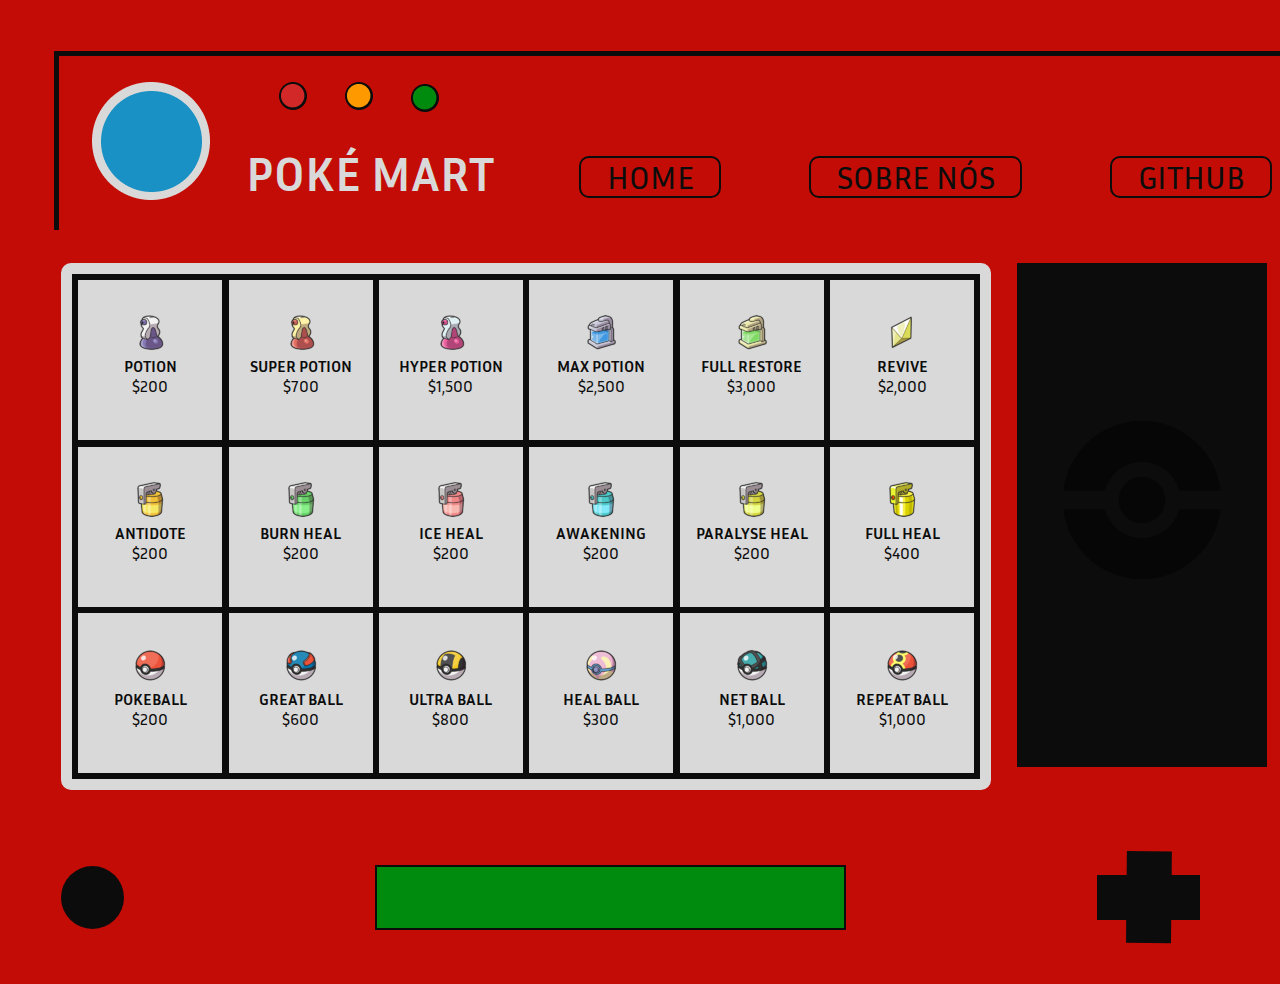
==== commit 12f84fac: "Adicionando @media" ====
--- a/index.html
+++ b/index.html
@@ -6,6 +6,8 @@
     <title>PokeMart</title>
     <link rel="stylesheet" href="styles.css">
     <link rel="stylesheet" href="itens.css">
+    <link rel="stylesheet" href="media.css">
+    <link rel="stylesheet" href="media-itens.css">
     <script hrel="about.html"></script>
 </head>
 <body>
@@ -17,7 +19,7 @@
         <a class="pokedex__header__links__link link__tres" href="https://github.com/ismandrade">GITHUB</a>
         </div>
     </header>
-    <main class="principal">
+    <main class="container principal">
         <section class="principal__visor">
             <section class="principal__visor__itens">
                 <div class="principal__visor__itens__um">
@@ -33,9 +35,9 @@
                     <img src="assets/itens/full-restore.svg"><a class="item__link" href="index.html"><br><strong>FULL RESTORE</strong><br>$3,000</a></p>
                     <p class="item">
                     <img src="assets/itens/revive.svg"><a class="item__link" href="index.html"><br><strong>REVIVE</strong><br>$2,000</a></p>
-                    </div>
+                </div>
                         
-                    <div class="principal__visor__itens__dois">
+                <div class="principal__visor__itens__dois">
                     <p class="item">
                     <img src="assets/itens/antidote.svg"><a class="item__link" href="index.html"><br><strong>ANTIDOTE</strong><br>$200</a></p>
                     <p class="item">
@@ -48,9 +50,9 @@
                     <img src="assets/itens/paralyseheal.svg"><a class="item__link" href="index.html"><br><strong>PARALYSE HEAL</strong><br>$200</a></p>
                     <p class="item">
                     <img src="assets/itens/fullheal.svg"><a class="item__link" href="index.html"><br><strong>FULL HEAL</strong><br>$400</a></p>
-                    </div>
+                </div>
                             
-                    <div class="principal__visor__itens__tres">
+                <div class="principal__visor__itens__tres">
                     <p class="item">
                     <img src="assets/itens/pokeball.svg"><a class="item__link" href="index.html"><br><strong>POKEBALL</strong><br>$200</a></p>
                     <p class="item">
@@ -63,10 +65,8 @@
                     <img src="assets/itens/netball.svg"><a class="item__link" href="index.html"><br><strong>NET BALL</strong><br>$1,000</a></p>
                     <p class="item">
                     <img src="assets/itens/repeatball.svg"><a class="item__link" href="index.html"><br><strong>REPEAT BALL</strong><br>$1,000</a></p>
-                            </div>
-                        </section>
-                               
-            </div>
+                </div>
+                        </section>          
         </section>
         <section class="principal__pokebola">
             <img class="principal__pokebola__imagem" src="assets/pokebola.svg">
--- a/styles.css
+++ b/styles.css
@@ -66,7 +66,7 @@
     background-color: var(--cor-quinaria);
 }
 
-.principal {
+.container {
     display: flex;
     position: relative;
     margin: 3.8rem;
@@ -80,6 +80,7 @@
 
 .principal__pokebola__imagem {
     margin: 7rem 0;
+    text-align: center;
 }
 
 footer {
--- a/media.css
+++ b/media.css
@@ -0,0 +1,85 @@
+@media (max-width: 1076px){
+    .pokedex__header__links__link {
+        margin-left: 0.5rem;
+    }
+}
+
+@media (max-width: 600px) {
+
+    .pokedex__header {
+        display: flex;
+        flex-direction: column;
+    }
+
+    .pokedex__header__titulo {
+        font-size: 2rem;
+        color: var(--cor-primaria);
+        margin-left: 17.5rem;
+        margin-top: 9rem;
+    }
+
+    .pokedex__header__links__link {
+        margin-left: 0.1rem;
+    }
+
+    .pokedex__header__links__link {
+        padding: 1rem 2rem;
+        text-decoration: none;
+        font-size: 1rem;
+        text-decoration: none;
+        color: var(--cor-secundaria);
+        border: 0.18rem solid var(--cor-secundaria);
+        border-radius: 0.62rem;
+        margin: 0 1rem 0 1rem;
+    }
+
+    .container {
+        flex-direction: column;
+    }
+
+    .principal__pokebola {
+        background-color: transparent;
+        height: 0;
+        margin-left: 0;
+        margin-top: 0;
+    }
+
+    .principal__pokebola__imagem {
+        margin: 8rem 0 0 4rem;
+        text-align: center;
+    }
+
+    footer {
+        display: flex;
+        margin: 3.8rem 0 2.5rem 0;
+    }
+    
+    .pokedex__footer__imagem {
+        width: 13rem;
+        margin-left: 1.2rem;
+        margin-right: 1.6rem;
+    }
+
+    .about__titulo {
+        font-size: 1rem;
+        padding-top: 1rem;
+        text-align: center;
+    }
+    
+    .about__texto {
+        font-size: 0.8rem;
+        text-align: justify;
+        margin: 2.5rem;
+    }
+    
+    .about__frase {
+        font-size: 0.8rem;
+        text-align: center;
+    }
+
+    .about {
+        margin: 3rem;
+        height: 25rem;
+        align-items: center;
+    }
+}--- a/media-itens.css
+++ b/media-itens.css
@@ -0,0 +1,43 @@
+@media (max-width: 600px) {
+    .principal__visor {
+        display: flex;
+        flex-direction: row;
+        justify-content: space-around;
+        background-color: var(--cor-secundaria);
+        width: 24rem;
+        border: 0.7rem solid var(--cor-primaria);
+        border-radius: 0.62rem;
+    }
+    
+    .principal__visor__itens {
+        margin: 0.2rem;
+    }
+    
+    .principal__visor__itens__um {
+        display: flex;
+        text-align: center;
+    }
+    
+    .principal__visor__itens__dois {
+        display: flex;
+        text-align: center;
+    }
+    
+    .principal__visor__itens__tres {
+        display: flex;
+        text-align: center;
+    }
+    
+    .item__link {
+        text-decoration: none;
+        color: var(--cor-secundaria);
+    }
+    
+    .item {
+        background-color: var(--cor-primaria);
+        width: 3.5rem;
+        height: 6rem;
+        margin: 0.2rem;
+        font-size: 0.6rem;
+    }
+}